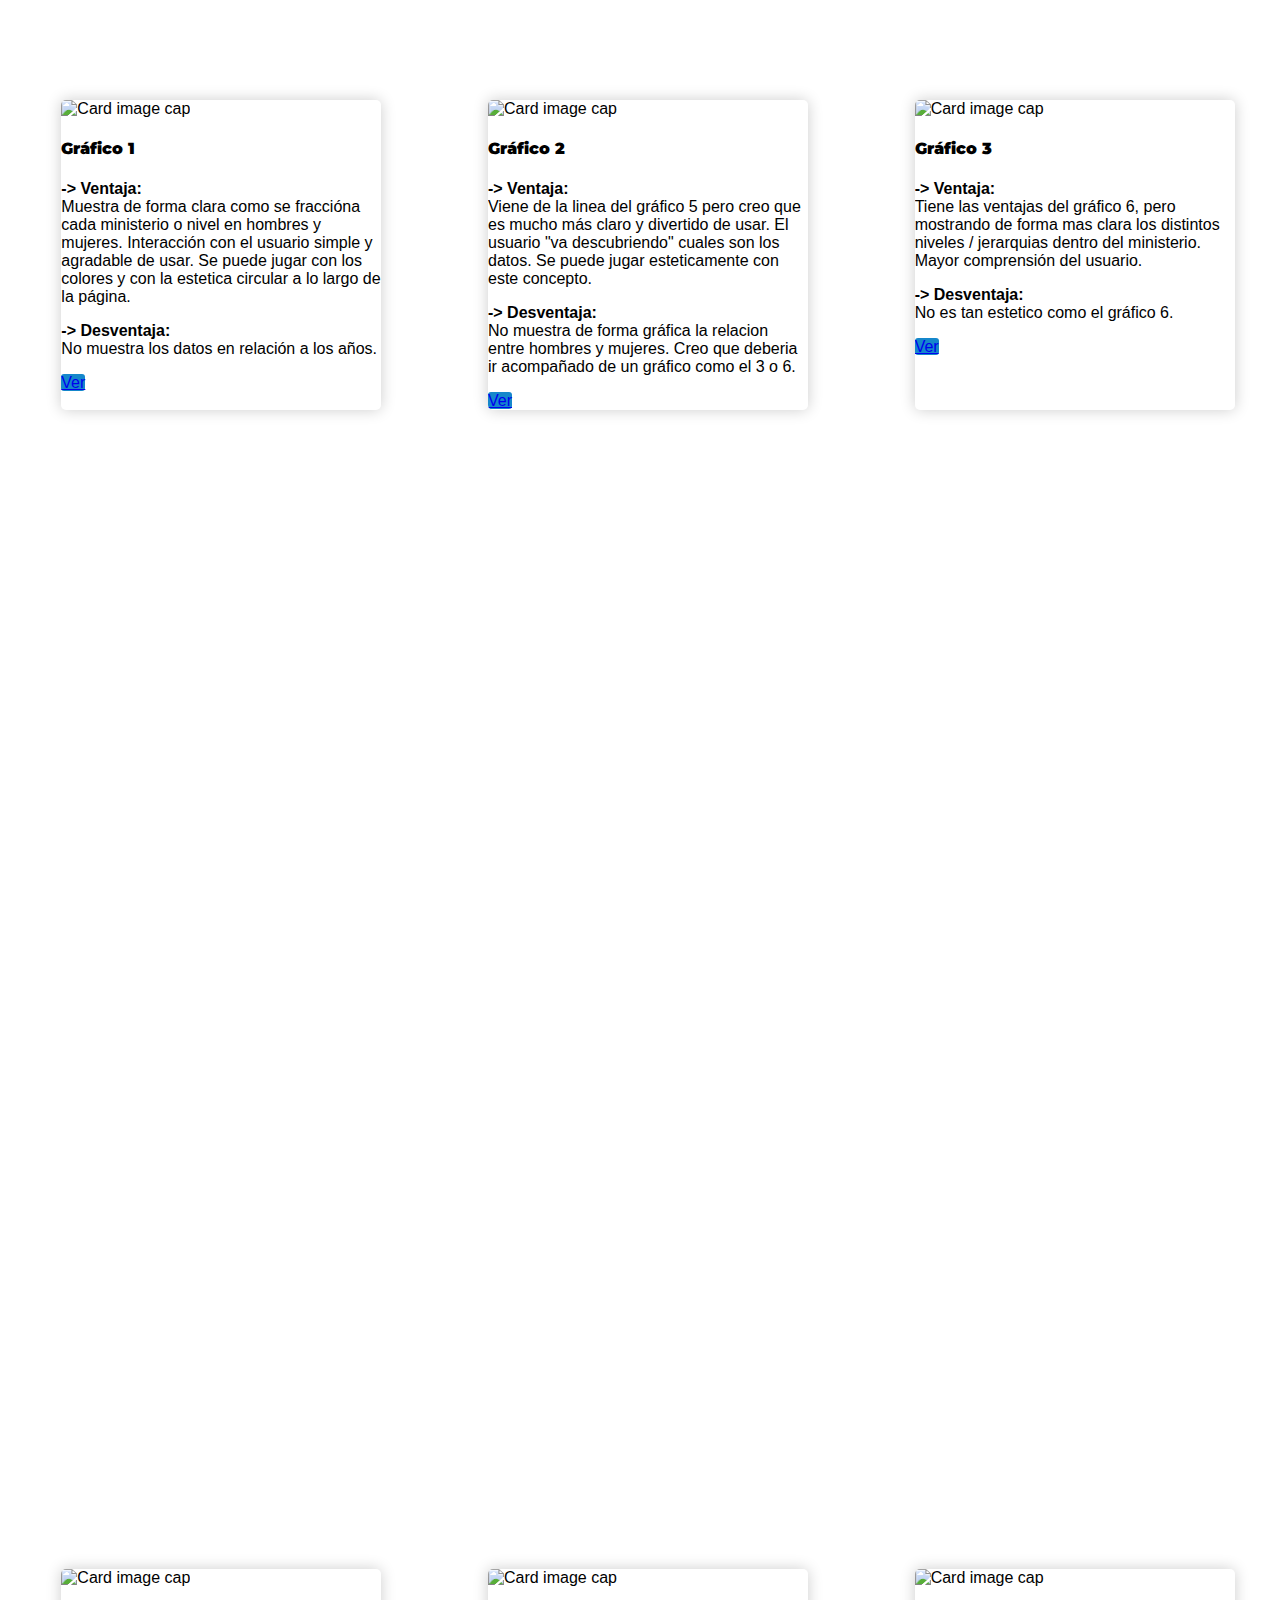
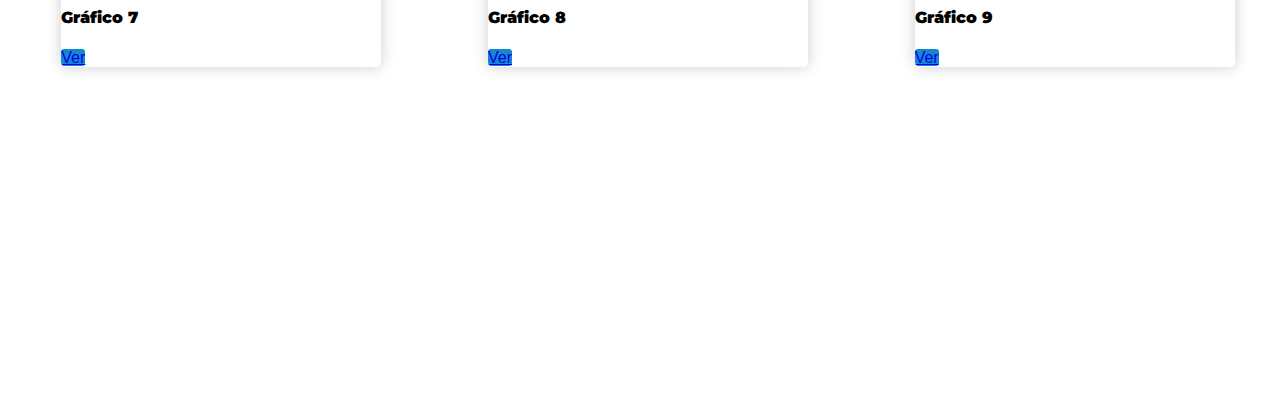
==== home.html @ 4740cd57 "Adapt to heroku app for sharing with team" ====
<!DOCTYPE html>
<html lang="en">

    <head>
        <meta charset="UTF-8">
        <meta name="viewport" content="width=device-width, initial-scale=1.0">
        <meta http-equiv="X-UA-Compatible" content="ie=edge">
        <link rel="icon" href="./images/pencil.png">

        <title>Proyeto 1</title>

        <!-- google fonts -->
        <link href="https://fonts.googleapis.com/css?family=Montserrat:400,700" rel="stylesheet">


        <!-- bootstrap -->
        <link rel="stylesheet" href="https://maxcdn.bootstrapcdn.com/bootstrap/4.0.0-alpha.6/css/bootstrap.min.css" integrity="sha384-rwoIResjU2yc3z8GV/NPeZWAv56rSmLldC3R/AZzGRnGxQQKnKkoFVhFQhNUwEyJ"
            crossorigin="anonymous">
        <!-- styles -->
        <link rel="stylesheet" href="./styles/homeStyle.min.css">
    </head>

    <body>
        <div class="container">
            <div class="row">
                <!-- Sequences sunburst -->
                <div class="card" style="width: 20rem;">
                    <img class="card-img-top" src="./images/graph1.png" alt="Card image cap">
                    <div class="card-block">
                        <h4 class="card-title">
                            <strong>Gráfico 1</strong>
                        </h4>
                        <p class="card-text">
                            <strong>-> Ventaja:</strong>
                            </br>Muestra de forma clara como se fraccióna cada ministerio o nivel en hombres y mujeres. Interacción
                            con el usuario simple y agradable de usar. Se puede jugar con los colores y con la estetica circular
                            a lo largo de la página.</p>
                        <p class="card-text">
                            <strong>-> Desventaja:</strong>
                            </br> No muestra los datos en relación a los años.</p>
                        <a href="./graph1/" class="btn btn-primary">Ver</a>
                    </div>
                </div>

                <div class="card" style="width: 20rem;">
                    <img class="card-img-top" src="./images/graph2.png" alt="Card image cap">
                    <div class="card-block">
                        <h4 class="card-title">
                            <strong>Gráfico 2</strong>
                        </h4>
                        <p class="card-text">
                            <strong>-> Ventaja:</strong>
                            </br> Viene de la linea del gráfico 5 pero creo que es mucho más claro y divertido de usar. El usuario
                            "va descubriendo" cuales son los datos. Se puede jugar esteticamente con este concepto.</p>
                        <p class="card-text">
                            <strong>-> Desventaja:</strong>
                            </br> No muestra de forma gráfica la relacion entre hombres y mujeres. Creo que deberia ir acompañado
                            de un gráfico como el 3 o 6.</p>
                        <a href="./graph2" class="btn btn-primary">Ver</a>
                    </div>
                </div>

                <div class="card" style="width: 20rem;">
                    <img class="card-img-top" src="./images/graph3.png" alt="Card image cap">
                    <div class="card-block">
                        <h4 class="card-title">
                            <strong>Gráfico 3</strong>
                        </h4>
                        <p class="card-text">
                            <strong>-> Ventaja:</strong>
                            </br> Tiene las ventajas del gráfico 6, pero mostrando de forma mas clara los distintos niveles / jerarquias
                            dentro del ministerio. Mayor comprensión del usuario.</p>
                        <p class="card-text">
                            <strong>-> Desventaja:</strong>
                            </br> No es tan estetico como el gráfico 6.</p>
                        <a href="./graph3" class="btn btn-primary">Ver</a>
                    </div>
                </div>
            </div>
            <div class="row rowTwo listen">

                <div class="card" style="width: 20rem;">
                    <img class="card-img-top" src="./images/graph4.png" alt="Card image cap">
                    <div class="card-block">
                        <h4 class="card-title">
                            <strong>Gráfico 4</strong>
                        </h4>
                        <p class="card-text">
                            <strong>-> Ventaja:</strong>
                            </br> Muestra de forma clara como fueron variando los numeros en el tiempo. Me gusta el detalle de
                            ver los numeros exactos al hacer hover. Creo que también es claro en cuanto a la diferencia en
                            el numero de mujeres y hombres.</p>
                        <p class="card-text">
                            <strong>-> Desventaja:</strong>
                            </br> No diferencia niveles. Puede solucionarse haciendo una sección por nivel.</p>
                        <a href="./graph4" class="btn btn-primary">Ver</a>
                    </div>
                </div>

                <div class="card" style="width: 20rem;">
                    <img class="card-img-top" src="./images/graph5.png" alt="Card image cap">
                    <div class="card-block">
                        <h4 class="card-title">
                            <strong>Gráfico 5</strong>
                        </h4>
                        <p class="card-text">Opción copiada del NYT. Desarrollada con rCharts y Slidify.</p>
                        <p class="card-text">
                            <strong>-> Ventaja:</strong>
                            </br> Dinámico y llama la atención.</p>
                        <p class="card-text">
                            <strong>-> Desventaja:</strong>
                            </br> Dificil de adaptar al caso. Muy pensado para el caso de las votaciones.</p>
                        <p class="card-text">
                            <strong class="revisar">- revisar -</strong>
                        </p>
                        <a href="./rCharts_512paths" class="btn btn-primary">Ver</a>
                    </div>
                </div>

                <div class="card" style="width: 20rem;">
                    <img class="card-img-top" src="./images/graph6.png" alt="Card image cap">
                    <div class="card-block">
                        <h4 class="card-title">
                            <strong>Gráfico 6</strong>
                        </h4>
                        <p class="card-text">
                            <strong>-> Ventaja:</strong>
                            </br> Muestra de forma clara y gráfica la relación entre hombres y mujeres.</p>
                        <p class="card-text">
                            <strong>-> Desventaja:</strong>
                            </br> No destaca la diferencia entre distintos niveles.</p>
                        <a href="./graph6" class="btn btn-primary">Ver</a>
                    </div>
                </div>
            </div>

            <!-- row 3 -->
            <div class="row rowThree listen">
                <div class="card" style="width: 20rem;">
                    <img class="card-img-top" src="./images/graph7.png" alt="Card image cap">
                    <div class="card-block">
                        <h4 class="card-title">
                            <strong>Gráfico 7</strong>
                        </h4>
                        <a href="./aditional_chart_1" class="btn btn-primary">Ver</a>
                    </div>
                </div>
                <div class="card" style="width: 20rem;">
                    <img class="card-img-top" src="./images/graph8.png" alt="Card image cap">
                    <div class="card-block">
                        <h4 class="card-title">
                            <strong>Gráfico 8</strong>
                        </h4>

                        <a href="./aditional_chart_2" class="btn btn-primary">Ver</a>
                    </div>
                </div>

                <div class="card" style="width: 20rem;">
                    <img class="card-img-top" src="./images/graph9.png" alt="Card image cap">
                    <div class="card-block">
                        <h4 class="card-title">
                            <strong>Gráfico 9</strong>
                        </h4>

                        <a href="./aditional_chart_3" class="btn btn-primary">Ver</a>
                    </div>
                </div>
            </div>

        </div>

        <!-- call to JQUERY -->
        <script src="https://ajax.googleapis.com/ajax/libs/jquery/3.2.1/jquery.min.js"></script>
        <script src="http://code.jquery.com/ui/1.9.2/jquery-ui.js"></script>
        <!-- call to library for controlling GIF animation -->
        <script src="http://cdnjs.cloudflare.com/ajax/libs/ScrollMagic/2.0.5/ScrollMagic.min.js"></script>
        <script src="http://cdnjs.cloudflare.com/ajax/libs/ScrollMagic/2.0.5/plugins/debug.addIndicators.min.js"></script>
        <!-- landing script -->
        <script src="./index_controller.js"></script>


        <!-- bootstrap -->
        <script src="https://code.jquery.com/jquery-3.1.1.slim.min.js" integrity="sha384-A7FZj7v+d/sdmMqp/nOQwliLvUsJfDHW+k9Omg/a/EheAdgtzNs3hpfag6Ed950n"
            crossorigin="anonymous"></script>
        <script src="https://cdnjs.cloudflare.com/ajax/libs/tether/1.4.0/js/tether.min.js" integrity="sha384-DztdAPBWPRXSA/3eYEEUWrWCy7G5KFbe8fFjk5JAIxUYHKkDx6Qin1DkWx51bBrb"
            crossorigin="anonymous"></script>
        <script src="https://maxcdn.bootstrapcdn.com/bootstrap/4.0.0-alpha.6/js/bootstrap.min.js" integrity="sha384-vBWWzlZJ8ea9aCX4pEW3rVHjgjt7zpkNpZk+02D9phzyeVkE+jo0ieGizqPLForn"
            crossorigin="anonymous"></script>
    </body>

</html>
---- styles/homeStyle.min.css ----
*{box-sizing:border-box}img{height:230px}.container{display:flex;flex-direction:column;width:100vw;height:1900px;justify-content:space-around;align-items:space-around;margin-top:100px}.row{display:flex;flex-direction:row;justify-content:space-around;width:100vw;flex-wrap:nowrap;margin-bottom:400px;transition:all ease-in-out 300ms}.rowTwo{opacity:0;margin-top:50px}.fade-in{opacity:1;margin-top:0}.card{overflow:scroll;height:100% !important;box-shadow:0px 0px 15px rgba(0,0,0,0.2);border-radius:5px;transition:all ease-in-out 200ms;font-family:helvetica}.card:hover{transform:scale(1.02);box-shadow:0px 5px 30px rgba(0,0,0,0.2)}.btn{width:100%;background-color:#1587CB;border-color:white;border-radius:3px;position:relative;bottom:0px}.revisar{width:100%;display:flex;justify-content:center}.card-title{font-family:'Montserrat', sans-serif;font-weight:700}@media (max-width: 1040px){.btn{width:50%}.row{flex-wrap:wrap}.card{margin-top:20px;margin-left:30px}.rowTwo{margin-top:650px}}
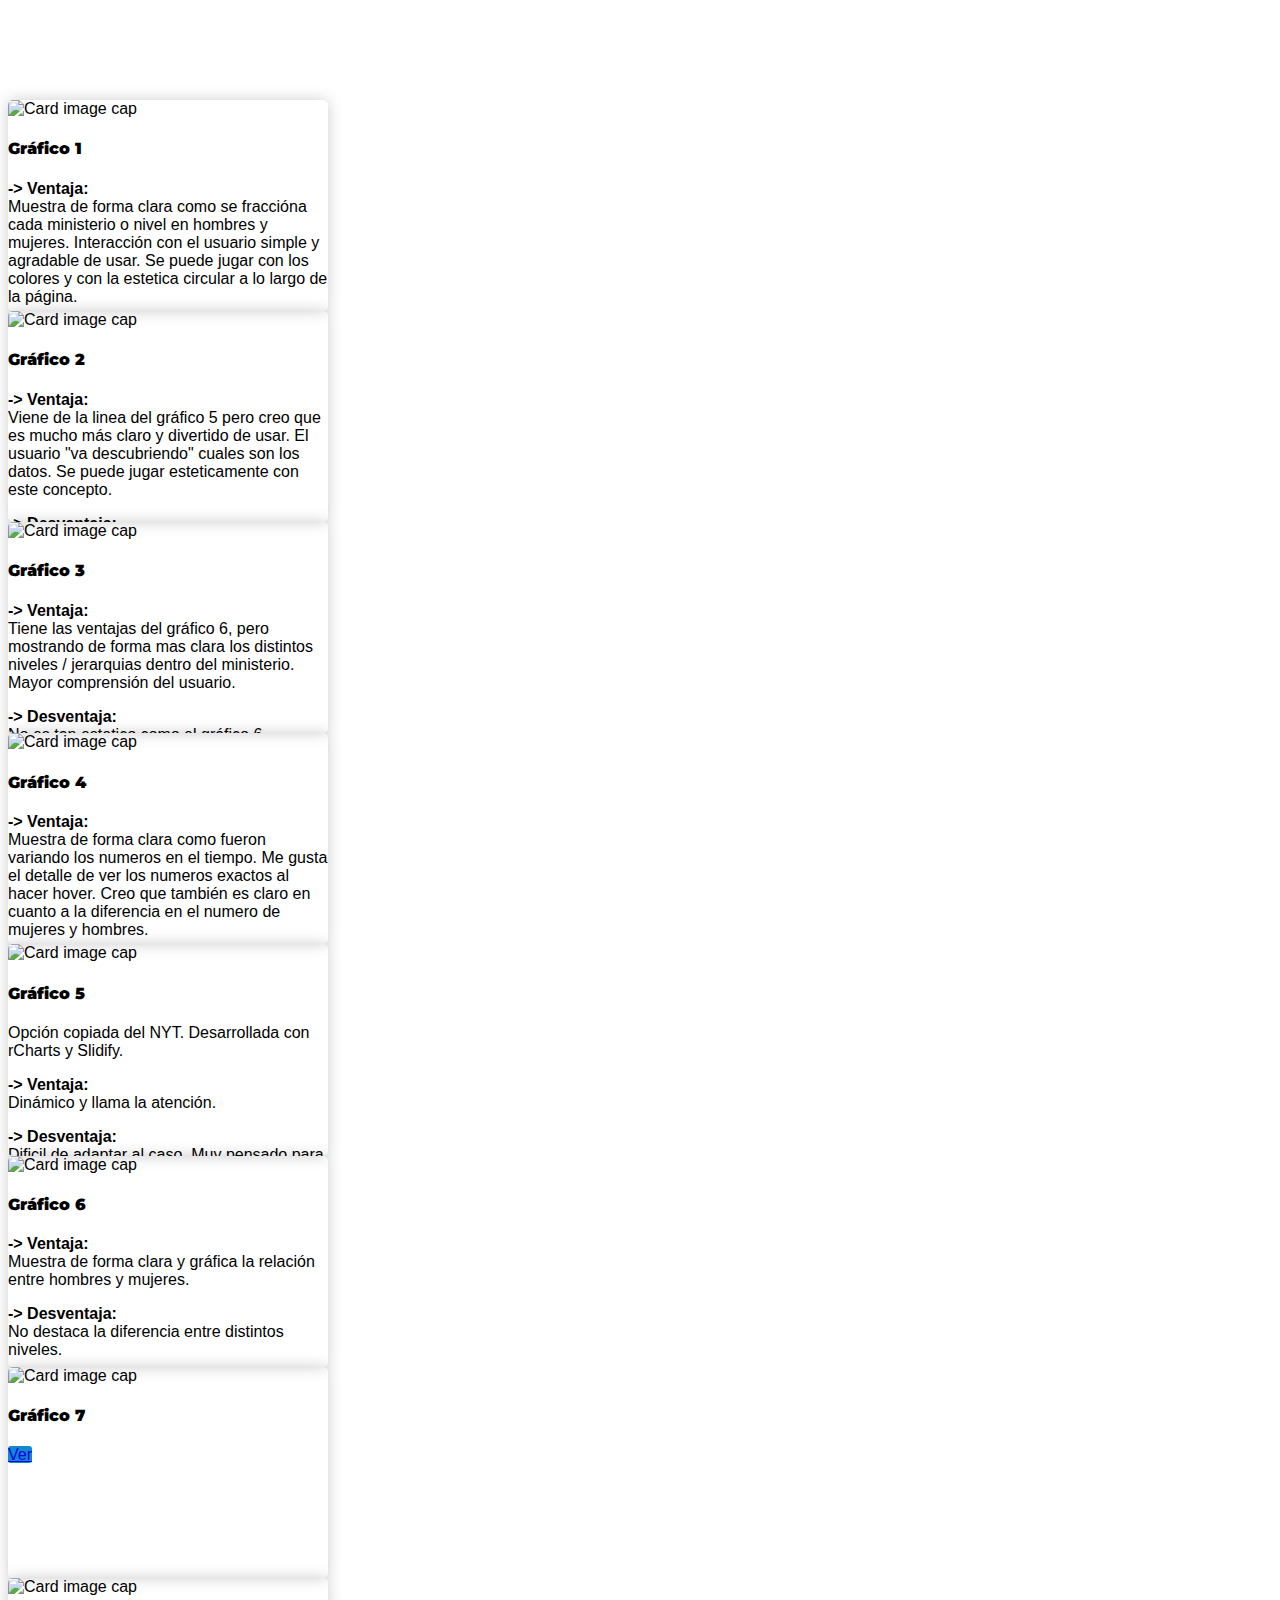
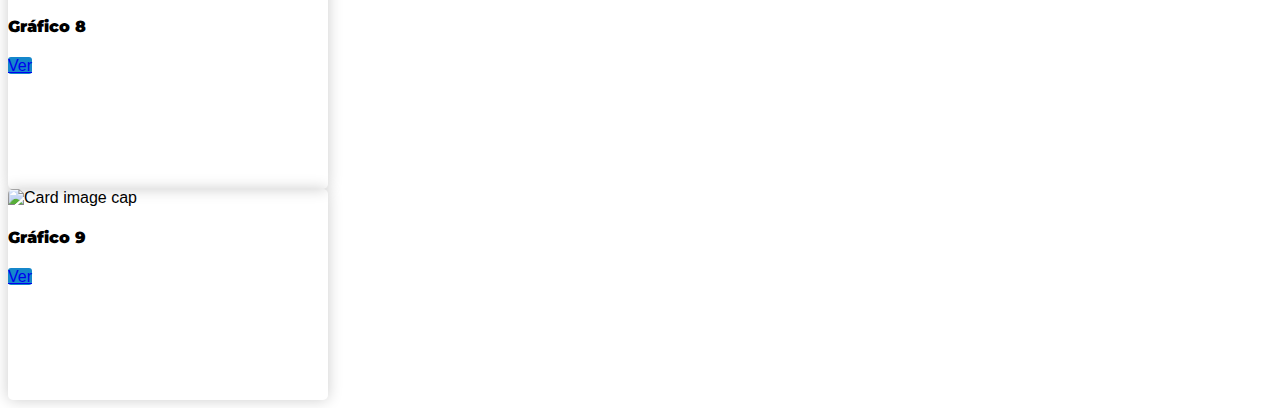
==== commit c35d9ca9: "Prepair project for Heroku deploy" ====
--- a/home.html
+++ b/home.html
@@ -22,149 +22,143 @@
 
     <body>
         <div class="container">
-            <div class="row">
-                <!-- Sequences sunburst -->
-                <div class="card" style="width: 20rem;">
-                    <img class="card-img-top" src="./images/graph1.png" alt="Card image cap">
-                    <div class="card-block">
-                        <h4 class="card-title">
-                            <strong>Gráfico 1</strong>
-                        </h4>
-                        <p class="card-text">
-                            <strong>-> Ventaja:</strong>
-                            </br>Muestra de forma clara como se fraccióna cada ministerio o nivel en hombres y mujeres. Interacción
-                            con el usuario simple y agradable de usar. Se puede jugar con los colores y con la estetica circular
-                            a lo largo de la página.</p>
-                        <p class="card-text">
-                            <strong>-> Desventaja:</strong>
-                            </br> No muestra los datos en relación a los años.</p>
-                        <a href="./graph1/" class="btn btn-primary">Ver</a>
-                    </div>
-                </div>
-
-                <div class="card" style="width: 20rem;">
-                    <img class="card-img-top" src="./images/graph2.png" alt="Card image cap">
-                    <div class="card-block">
-                        <h4 class="card-title">
-                            <strong>Gráfico 2</strong>
-                        </h4>
-                        <p class="card-text">
-                            <strong>-> Ventaja:</strong>
-                            </br> Viene de la linea del gráfico 5 pero creo que es mucho más claro y divertido de usar. El usuario
-                            "va descubriendo" cuales son los datos. Se puede jugar esteticamente con este concepto.</p>
-                        <p class="card-text">
-                            <strong>-> Desventaja:</strong>
-                            </br> No muestra de forma gráfica la relacion entre hombres y mujeres. Creo que deberia ir acompañado
-                            de un gráfico como el 3 o 6.</p>
-                        <a href="./graph2" class="btn btn-primary">Ver</a>
-                    </div>
-                </div>
-
-                <div class="card" style="width: 20rem;">
-                    <img class="card-img-top" src="./images/graph3.png" alt="Card image cap">
-                    <div class="card-block">
-                        <h4 class="card-title">
-                            <strong>Gráfico 3</strong>
-                        </h4>
-                        <p class="card-text">
-                            <strong>-> Ventaja:</strong>
-                            </br> Tiene las ventajas del gráfico 6, pero mostrando de forma mas clara los distintos niveles / jerarquias
-                            dentro del ministerio. Mayor comprensión del usuario.</p>
-                        <p class="card-text">
-                            <strong>-> Desventaja:</strong>
-                            </br> No es tan estetico como el gráfico 6.</p>
-                        <a href="./graph3" class="btn btn-primary">Ver</a>
-                    </div>
+            <!-- Sequences sunburst -->
+            <div class="card listen" style="width: 20rem;">
+                <img class="card-img-top" src="./images/graph1.png" alt="Card image cap">
+                <div class="card-block">
+                    <h4 class="card-title">
+                        <strong>Gráfico 1</strong>
+                    </h4>
+                    <p class="card-text">
+                        <strong>-> Ventaja:</strong>
+                        </br>Muestra de forma clara como se fraccióna cada ministerio o nivel en hombres y mujeres. Interacción
+                        con el usuario simple y agradable de usar. Se puede jugar con los colores y con la estetica circular
+                        a lo largo de la página.</p>
+                    <p class="card-text">
+                        <strong>-> Desventaja:</strong>
+                        </br> No muestra los datos en relación a los años.</p>
+                    <a href="./graph1/" class="btn btn-primary">Ver</a>
                 </div>
             </div>
-            <div class="row rowTwo listen">
 
-                <div class="card" style="width: 20rem;">
-                    <img class="card-img-top" src="./images/graph4.png" alt="Card image cap">
-                    <div class="card-block">
-                        <h4 class="card-title">
-                            <strong>Gráfico 4</strong>
-                        </h4>
-                        <p class="card-text">
-                            <strong>-> Ventaja:</strong>
-                            </br> Muestra de forma clara como fueron variando los numeros en el tiempo. Me gusta el detalle de
-                            ver los numeros exactos al hacer hover. Creo que también es claro en cuanto a la diferencia en
-                            el numero de mujeres y hombres.</p>
-                        <p class="card-text">
-                            <strong>-> Desventaja:</strong>
-                            </br> No diferencia niveles. Puede solucionarse haciendo una sección por nivel.</p>
-                        <a href="./graph4" class="btn btn-primary">Ver</a>
-                    </div>
+            <div class="card listen" style="width: 20rem;">
+                <img class="card-img-top" src="./images/graph2.png" alt="Card image cap">
+                <div class="card-block">
+                    <h4 class="card-title">
+                        <strong>Gráfico 2</strong>
+                    </h4>
+                    <p class="card-text">
+                        <strong>-> Ventaja:</strong>
+                        </br> Viene de la linea del gráfico 5 pero creo que es mucho más claro y divertido de usar. El usuario
+                        "va descubriendo" cuales son los datos. Se puede jugar esteticamente con este concepto.</p>
+                    <p class="card-text">
+                        <strong>-> Desventaja:</strong>
+                        </br> No muestra de forma gráfica la relacion entre hombres y mujeres. Creo que deberia ir acompañado de
+                        un gráfico como el 3 o 6.</p>
+                    <a href="./graph2" class="btn btn-primary">Ver</a>
                 </div>
+            </div>
 
-                <div class="card" style="width: 20rem;">
-                    <img class="card-img-top" src="./images/graph5.png" alt="Card image cap">
-                    <div class="card-block">
-                        <h4 class="card-title">
-                            <strong>Gráfico 5</strong>
-                        </h4>
-                        <p class="card-text">Opción copiada del NYT. Desarrollada con rCharts y Slidify.</p>
-                        <p class="card-text">
-                            <strong>-> Ventaja:</strong>
-                            </br> Dinámico y llama la atención.</p>
-                        <p class="card-text">
-                            <strong>-> Desventaja:</strong>
-                            </br> Dificil de adaptar al caso. Muy pensado para el caso de las votaciones.</p>
-                        <p class="card-text">
-                            <strong class="revisar">- revisar -</strong>
-                        </p>
-                        <a href="./rCharts_512paths" class="btn btn-primary">Ver</a>
-                    </div>
+            <div class="card listen" style="width: 20rem;">
+                <img class="card-img-top" src="./images/graph3.png" alt="Card image cap">
+                <div class="card-block">
+                    <h4 class="card-title">
+                        <strong>Gráfico 3</strong>
+                    </h4>
+                    <p class="card-text">
+                        <strong>-> Ventaja:</strong>
+                        </br> Tiene las ventajas del gráfico 6, pero mostrando de forma mas clara los distintos niveles / jerarquias
+                        dentro del ministerio. Mayor comprensión del usuario.</p>
+                    <p class="card-text">
+                        <strong>-> Desventaja:</strong>
+                        </br> No es tan estetico como el gráfico 6.</p>
+                    <a href="./graph3" class="btn btn-primary">Ver</a>
                 </div>
+            </div>
 
-                <div class="card" style="width: 20rem;">
-                    <img class="card-img-top" src="./images/graph6.png" alt="Card image cap">
-                    <div class="card-block">
-                        <h4 class="card-title">
-                            <strong>Gráfico 6</strong>
-                        </h4>
-                        <p class="card-text">
-                            <strong>-> Ventaja:</strong>
-                            </br> Muestra de forma clara y gráfica la relación entre hombres y mujeres.</p>
-                        <p class="card-text">
-                            <strong>-> Desventaja:</strong>
-                            </br> No destaca la diferencia entre distintos niveles.</p>
-                        <a href="./graph6" class="btn btn-primary">Ver</a>
-                    </div>
+            <div class="card listen" style="width: 20rem;">
+                <img class="card-img-top" src="./images/graph4.png" alt="Card image cap">
+                <div class="card-block">
+                    <h4 class="card-title">
+                        <strong>Gráfico 4</strong>
+                    </h4>
+                    <p class="card-text">
+                        <strong>-> Ventaja:</strong>
+                        </br> Muestra de forma clara como fueron variando los numeros en el tiempo. Me gusta el detalle de ver
+                        los numeros exactos al hacer hover. Creo que también es claro en cuanto a la diferencia en el numero
+                        de mujeres y hombres.</p>
+                    <p class="card-text">
+                        <strong>-> Desventaja:</strong>
+                        </br> No diferencia niveles. Puede solucionarse haciendo una sección por nivel.</p>
+                    <a href="./graph4" class="btn btn-primary">Ver</a>
+                </div>
+            </div>
+
+            <div class="card listen" style="width: 20rem;">
+                <img class="card-img-top" src="./images/graph5.png" alt="Card image cap">
+                <div class="card-block">
+                    <h4 class="card-title">
+                        <strong>Gráfico 5</strong>
+                    </h4>
+                    <p class="card-text">Opción copiada del NYT. Desarrollada con rCharts y Slidify.</p>
+                    <p class="card-text">
+                        <strong>-> Ventaja:</strong>
+                        </br> Dinámico y llama la atención.</p>
+                    <p class="card-text">
+                        <strong>-> Desventaja:</strong>
+                        </br> Dificil de adaptar al caso. Muy pensado para el caso de las votaciones.</p>
+                    <p class="card-text">
+                        <strong class="revisar">- revisar -</strong>
+                    </p>
+                    <a href="./rCharts_512paths" class="btn btn-primary">Ver</a>
+                </div>
+            </div>
+
+            <div class="card listen" style="width: 20rem;">
+                <img class="card-img-top" src="./images/graph6.png" alt="Card image cap">
+                <div class="card-block">
+                    <h4 class="card-title">
+                        <strong>Gráfico 6</strong>
+                    </h4>
+                    <p class="card-text">
+                        <strong>-> Ventaja:</strong>
+                        </br> Muestra de forma clara y gráfica la relación entre hombres y mujeres.</p>
+                    <p class="card-text">
+                        <strong>-> Desventaja:</strong>
+                        </br> No destaca la diferencia entre distintos niveles.</p>
+                    <a href="./graph6" class="btn btn-primary">Ver</a>
                 </div>
             </div>
 
             <!-- row 3 -->
-            <div class="row rowThree listen">
-                <div class="card" style="width: 20rem;">
-                    <img class="card-img-top" src="./images/graph7.png" alt="Card image cap">
-                    <div class="card-block">
-                        <h4 class="card-title">
-                            <strong>Gráfico 7</strong>
-                        </h4>
-                        <a href="./aditional_chart_1" class="btn btn-primary">Ver</a>
-                    </div>
+            <div class="card listen" style="width: 20rem;">
+                <img class="card-img-top" src="./images/graph7.png" alt="Card image cap">
+                <div class="card-block">
+                    <h4 class="card-title">
+                        <strong>Gráfico 7</strong>
+                    </h4>
+                    <a href="./aditional_chart_1" class="btn btn-primary">Ver</a>
                 </div>
-                <div class="card" style="width: 20rem;">
-                    <img class="card-img-top" src="./images/graph8.png" alt="Card image cap">
-                    <div class="card-block">
-                        <h4 class="card-title">
-                            <strong>Gráfico 8</strong>
-                        </h4>
+            </div>
+            <div class="card listen" style="width: 20rem;">
+                <img class="card-img-top" src="./images/graph8.png" alt="Card image cap">
+                <div class="card-block">
+                    <h4 class="card-title">
+                        <strong>Gráfico 8</strong>
+                    </h4>
 
-                        <a href="./aditional_chart_2" class="btn btn-primary">Ver</a>
-                    </div>
+                    <a href="./aditional_chart_2" class="btn btn-primary">Ver</a>
                 </div>
+            </div>
 
-                <div class="card" style="width: 20rem;">
-                    <img class="card-img-top" src="./images/graph9.png" alt="Card image cap">
-                    <div class="card-block">
-                        <h4 class="card-title">
-                            <strong>Gráfico 9</strong>
-                        </h4>
+            <div class="card listen" style="width: 20rem;">
+                <img class="card-img-top" src="./images/graph9.png" alt="Card image cap">
+                <div class="card-block">
+                    <h4 class="card-title">
+                        <strong>Gráfico 9</strong>
+                    </h4>
 
-                        <a href="./aditional_chart_3" class="btn btn-primary">Ver</a>
-                    </div>
+                    <a href="./aditional_chart_3" class="btn btn-primary">Ver</a>
                 </div>
             </div>
 
